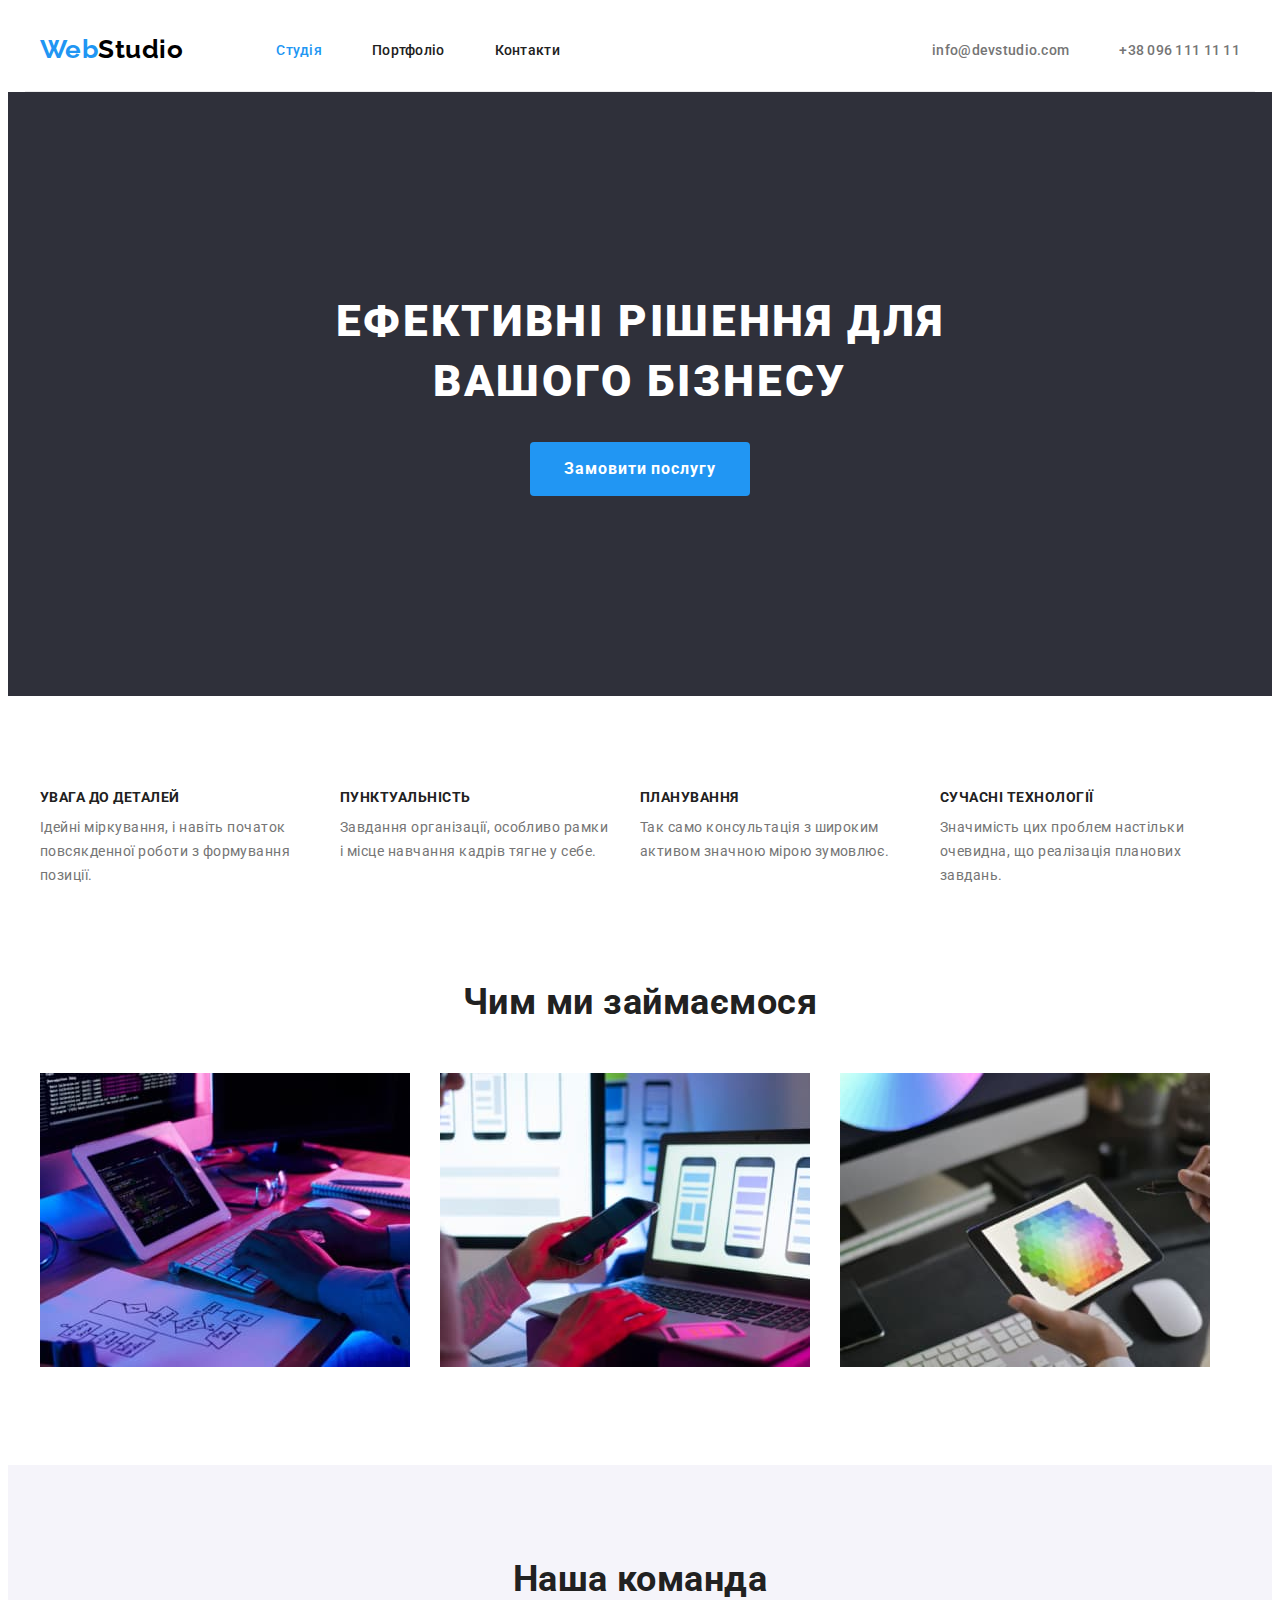
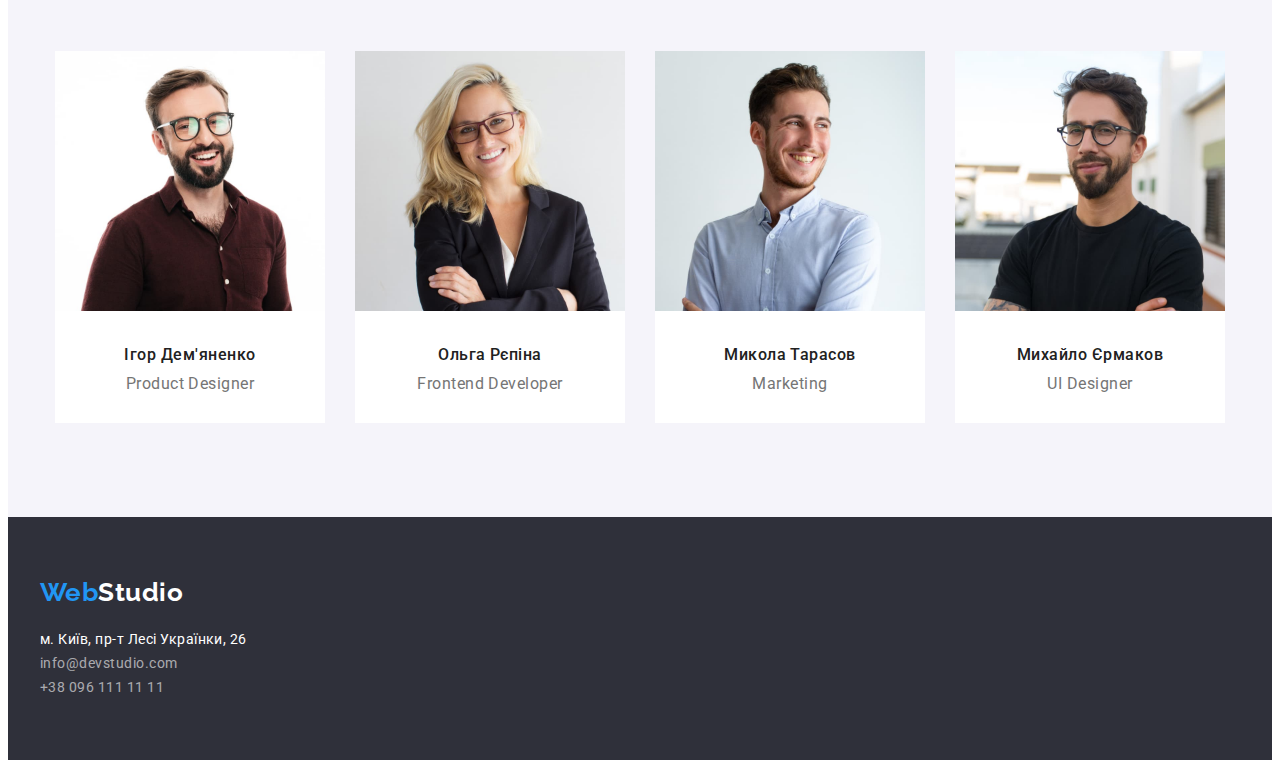
==== index.html @ 96fd56b4 "Summary required" ====
<!DOCTYPE html>
<html lang="uk">
  <head>
    <meta charset="UTF-8" />
    <meta http-equiv="X-UA-Compatible" content="IE=edge" />
    <meta name="viewport" content="width=device-width, initial-scale=1.0" />
    <title>WebStudio</title>
    <link
      href="https://fonts.googleapis.com/css2?family=Raleway:wght@700&family=Roboto:wght@400;500;700;900&display=swap"
      rel="stylesheet"
    />
    <link
      rel="stylesheet"
      href="https://cdnjs.cloudflare.com/ajax/libs/modern-normalize/1.1.0/modern-normalize.min.css"
      integrity="sha512-wpPYUAdjBVSE4KJnH1VR1HeZfpl1ub8YT/NKx4PuQ5NmX2tKuGu6U/JRp5y+Y8XG2tV+wKQpNHVUX03MfMFn9Q=="
      crossorigin="anonymous"
      referrerpolicy="no-referrer"
    />
    <link rel="stylesheet" href="./css/styles.css" />
  </head>
  <body>
    <!-- header -->

    <header class="header">
      <div class="container header-container">
        <a href="/" class="logo" lang="en"> <span class="accent">Web</span>Studio</a>
        <nav>
          <ul class="nav-list">
            <li><a href="/" class="nav-link current">Студія</a></li>
            <li><a href="./portfolio.html" class="nav-link">Портфоліо</a></li>
            <li><a href="#" class="nav-link">Контакти</a></li>
          </ul>
        </nav>
        <ul class="contact">
          <li><a href="mailto:info@devstudio.com" class="contact-link">info@devstudio.com</a></li>
          <li><a href="tel:+380961111111" class="contact-link">+38 096 111 11 11</a></li>
        </ul>
      </div>
    </header>
    <main>
      <!-- hero -->

      <section class="hero">
        <div class="container hero-container">
          <h1 class="hero-title">Ефективні рішення для вашого бізнесу</h1>
          <button type="button" class="button">Замовити послугу</button>
        </div>
      </section>

      <!-- feature  -->

      <section class="section">
        <div class="container feature-container">
          <h2 class="visually-hidden">Наші відмінності</h2>
          <ul class="feature-list">
            <li class="feature-item">
              <h3 class="feature-title">Увага до деталей</h3>
              <p class="feature-text">
                Ідейні міркування, і навіть початок повсякденної роботи з формування позиції.
              </p>
            </li>
            <li class="feature-item">
              <h3 class="feature-title">Пунктуальність</h3>
              <p class="feature-text">
                Завдання організації, особливо рамки і місце навчання кадрів тягне у себе.
              </p>
            </li>
            <li class="feature-item">
              <h3 class="feature-title">Планування</h3>
              <p class="feature-text">
                Так само консультація з широким активом значною мірою зумовлює.
              </p>
            </li>
            <li class="feature-item">
              <h3 class="feature-title">Сучасні технології</h3>
              <p class="feature-text">
                Значимість цих проблем настільки очевидна, що реалізація планових завдань.
              </p>
            </li>
          </ul>
        </div>
      </section>

      <!-- work -->

      <section class="section">
        <div class="container work-container">
          <h2 class="section-title">Чим ми займаємося</h2>
          <ul class="work-list">
            <li class="work-item">
              <img src="./images/img-desktop.jpg" alt="Розробка для десктопів" width="370" />
            </li>
            <li class="work-item">
              <img src="./images/img-smartphone.jpg" alt="Розробка для смартфонів" width="370" />
            </li>
            <li class="work-item">
              <img src="./images/img-tablet.jpg" alt="Розробка для планшетів" width="370" />
            </li>
          </ul>
        </div>
      </section>

      <!-- team -->

      <section class="section team">
        <div class="container team-container">
          <h2 class="section-title">Наша команда</h2>
          <ul class="team-list">
            <li class="team-item">
              <img src="./images/img_demyanenko.jpg" alt="фото" width="270" />
              <div class="item-container">
                <h3 class="team-title">Ігор Дем'яненко</h3>
                <p class="team-text" lang="en">Product Designer</p>
              </div>
            </li>
            <li class="team-item">
              <img src="./images/img_repina.jpg" alt="фото" width="270" />
              <div class="item-container">
                <h3 class="team-title">Ольга Рєпіна</h3>
                <p class="team-text" lang="en">Frontend Developer</p>
              </div>
            </li>
            <li class="team-item">
              <img src="./images/img_tarasov.jpg" alt="фото" width="270" />
              <div class="item-container">
                <h3 class="team-title">Микола Тарасов</h3>
                <p class="team-text" lang="en">Marketing</p>
              </div>
            </li>
            <li class="team-item">
              <img src="./images/img_yermakov.jpg" alt="фото" width="270" />
              <div class="item-container">
                <h3 class="team-title">Михайло Єрмаков</h3>
                <p class="team-text" lang="en">UI Designer</p>
              </div>
            </li>
          </ul>
        </div>
      </section>
    </main>

    <!-- footer -->

    <footer class="footer">
      <div class="container footer-container">
        <a href="/" class="footer-logo" lang="en"> <span class="accent">Web</span>Studio</a>
        <address>
          <ul class="footer-list">
            <li>
              <a
                href="https://goo.gl/maps/69WywQQbBE9aWxEn9"
                target="_blank"
                rel="noreferrer noopener nofollow"
                class="footer-address"
              >
                м. Київ, пр-т Лесі Українки, 26
              </a>
            </li>
            <li><a href="mailto:info@devstudio.com" class="footer-link">info@devstudio.com </a></li>
            <li><a href="tel:+380961111111" class="footer-link">+38 096 111 11 11 </a></li>
          </ul>
        </address>
      </div>
    </footer>
  </body>
</html>
---- css/styles.css ----
:root {
  --primary-text-color: #757575;
  --title-text-color: #212121;
  --accent-color: #2196f3;
  --black-color: #000000;
  --primary-white-color: #ffffff;
  --second-background-color: #f5f4fa;
  --dark-background-color: #2f303a;
  --second-white-color: rgba(255, 255, 255, 0.6);
  --button-hover-color: #188ce8;
}

p,
h1,
h2,
h3,
h4,
h5,
h6 {
  margin: 0;
}

ul,
ol {
  list-style: none;
  margin: 0;
  padding-left: 0;
}

body {
  background-color: var(--primary-white-color);
  color: var(--primary-text-color);
  font-family: 'Roboto', sans-serif;
  letter-spacing: 0.03em;
}

.container {
  width: 1200px;
  padding-left: 15px;
  padding-right: 15px;
  margin: 0 auto;
  /* outline: 2px solid red; */
}

/* --------header-------- */

.header-container {
  display: flex;
  align-items: center;
  border-bottom: 1px solid #ececec;
}

.logo {
  color: var(--black-color);
  font-family: 'Raleway', sans-serif;
  font-weight: 700;
  font-size: 26px;
  line-height: 1.19;
  text-decoration: none;
  margin-right: 93px;
}

.accent {
  color: var(--accent-color);
}

.nav-list {
  display: flex;
  margin-right: 344px;
  gap: 50px;
  padding: 32px 0;
}

.nav-list .current {
  color: var(--accent-color);
}

.nav-link {
  color: var(--title-text-color);
  font-weight: 500;
  font-size: 14px;
  line-height: 1.14;
  letter-spacing: 0.02em;
  text-decoration: none;
}

.nav-link:hover,
.nav-link:focus {
  color: var(--accent-color);
}

.contact {
  display: flex;
  margin-left: auto;
  gap: 50px;
  padding: 32px 0;
}

.contact-link {
  color: var(--primary-text-color);
  font-weight: 500;
  font-size: 14px;
  line-height: 1.14;
  letter-spacing: 0.02em;
  text-decoration: none;
}

.contact-link:hover,
.contact-link:focus {
  color: var(--accent-color);
}

/* --------hero----------- */

.hero {
  background-color: var(--dark-background-color);
}

.hero-container {
  display: flex;
  flex-direction: column;
  padding-top: 200px;
  padding-bottom: 200px;
}

.hero-title {
  color: var(--primary-white-color);
  font-weight: 900;
  font-size: 44px;
  line-height: 1.36;
  text-align: center;
  letter-spacing: 0.06em;
  text-transform: uppercase;
  margin: 0 auto;
  margin-bottom: 30px;
  width: 696px;
}

.button {
  display: inline-block;
  color: var(--primary-white-color);
  background-color: var(--accent-color);
  font-family: inherit;
  font-weight: 700;
  font-size: 16px;
  line-height: 1.88;
  border-color: transparent;
  border-radius: 4px;
  letter-spacing: 0.06em;
  cursor: pointer;
  padding: 10px 32px;
  min-width: 216px;
  text-align: center;
  margin: 0 auto;
}

.button:hover,
.button:focus {
  background-color: var(--button-hover-color);
}

/* --------feature---------- */

.feature-container {
  display: flex;
  padding-top: 94px;
  padding-bottom: 47px;
}

.visually-hidden {
  position: absolute;
  white-space: nowrap;
  width: 1px;
  height: 1px;
  overflow: hidden;
  border: 0;
  padding: 0;
  clip: rect(0 0 0 0);
  clip-path: inset(50%);
  margin: -1px;
}

.feature-list {
  display: flex;
  gap: 30px;
}

.feature-item {
  width: 270px;
}

.feature-title {
  color: var(--title-text-color);
  font-weight: 700;
  font-size: 14px;
  line-height: 1.14;
  text-transform: uppercase;
  margin-bottom: 10px;
}

.feature-text {
  font-size: 14px;
  line-height: 1.71;
}

/* ----------work------------ */

.work-container {
  padding-top: 47px;
  padding-bottom: 94px;
}
.section-title {
  color: var(--title-text-color);
  font-weight: 700;
  font-size: 36px;
  line-height: 1.16;
  text-align: center;
  margin-bottom: 50px;
}

.work-list {
  display: flex;
  gap: 30px;
}

.work-item {
  width: calc((100%-60px) / 3);
}

/* -----------team----------- */

.team-container {
  padding-top: 94px;
  padding-bottom: 94px;
}
.team-list {
  display: flex;
  gap: 30px;
  justify-content: center;
}

.team {
  background-color: var(--second-background-color);
}

.team-item {
  background-color: var(--primary-white-color);
  width: calc((100%-90px) / 4);
}

.team-title {
  color: var(--title-text-color);
  font-weight: 500;
  font-size: 16px;
  line-height: 1.19;
  margin-bottom: 10px;
}

.team-text {
  font-size: 16px;
  line-height: 1.19;
}

.item-container {
  text-align: center;
  padding-top: 30px;
  padding-bottom: 30px;
}

/* -----------footer------------ */

.footer {
  background-color: var(--dark-background-color);
}

.footer-container {
  padding-top: 60px;
  padding-bottom: 60px;
}

.footer-logo {
  color: var(--primary-white-color);
  font-family: Raleway, sans-serif;
  font-weight: 700;
  font-size: 26px;
  line-height: 1.19;
  text-decoration: none;
}

.footer-list {
  margin-top: 20px;
}

.footer-address {
  color: var(--primary-white-color);
  font-style: normal;
  font-size: 14px;
  line-height: 1.71;
  text-decoration: none;
}

.footer-address:hover,
.footer-address:focus {
  color: var(--accent-color);
}

.footer-link {
  color: var(--second-white-color);
  font-style: normal;
  font-size: 14px;
  line-height: 1.71;
  text-decoration: none;
}

.footer-link:hover,
.footer-link:focus {
  color: var(--accent-color);
}

/* ------------ portfolio ------------- */

.portfolio-container {
  padding-top: 94px;
  padding-bottom: 94px;
}

.portfolio-list {
  display: flex;
  justify-content: center;
  gap: 8px;
  margin-bottom: 34px;
}

.portfolio-button {
  display: inline-block;
  color: var(--title-text-color);
  background-color: var(--second-background-color);
  font-family: inherit;
  font-weight: 500;
  font-size: 16px;
  line-height: 1.62;
  border-color: transparent;
  border-radius: 4px;
  cursor: pointer;
  padding: 6px 22px;
  text-align: center;
  min-width: 73;
}

.portfolio-button:hover,
.portfolio-button:focus {
  color: var(--primary-white-color);
  background-color: var(--accent-color);
}

.project-list {
  display: flex;
  flex-wrap: wrap;
  gap: 30px;
}

.project-link {
  text-decoration: none;
  color: inherit;
  width: calc((100%-60px) / 3);
}

.project-container {
  padding-top: 20px;
  padding-bottom: 20px;
  border-right: 1px solid #eeeeee;
  border-bottom: 1px solid #eeeeee;
  border-left: 1px solid #eeeeee;
}
.project-title {
  color: var(--title-text-color);
  font-weight: 700;
  font-size: 18px;
  line-height: 2;
  letter-spacing: 0.06em;
}

.project-text {
  font-size: 16px;
  line-height: 1.88;
}
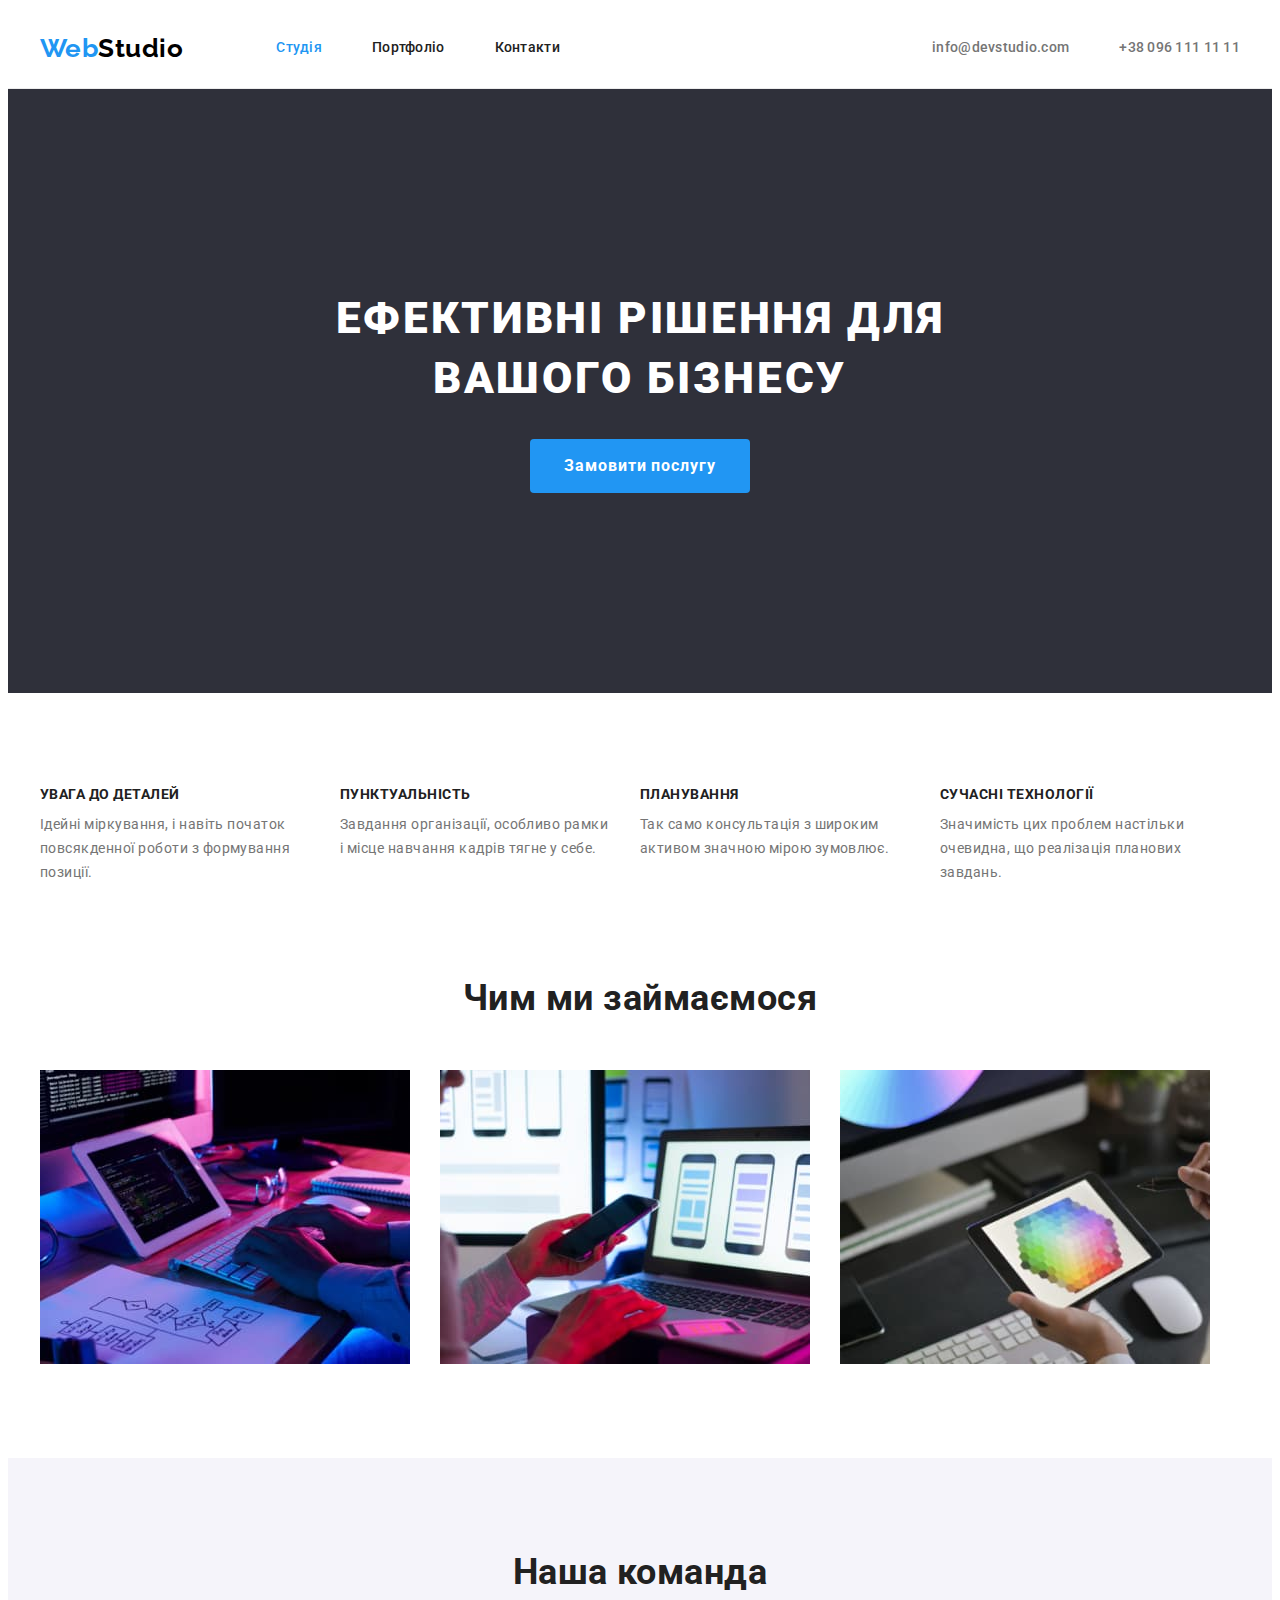
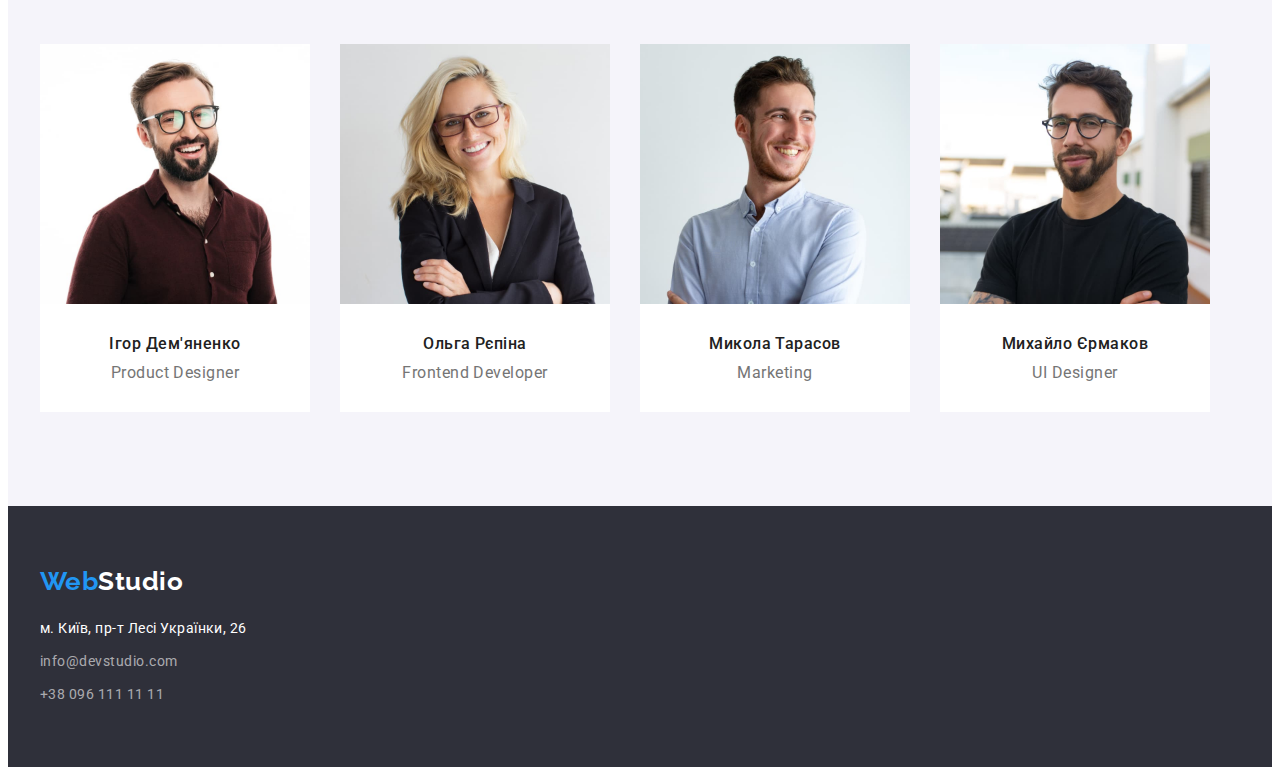
==== commit 3a6ff5fe: "Summary" ====
--- a/index.html
+++ b/index.html
@@ -41,7 +41,7 @@
       <!-- hero -->
 
       <section class="hero">
-        <div class="container hero-container">
+        <div class="container">
           <h1 class="hero-title">Ефективні рішення для вашого бізнесу</h1>
           <button type="button" class="button">Замовити послугу</button>
         </div>
@@ -49,8 +49,8 @@
 
       <!-- feature  -->
 
-      <section class="section">
-        <div class="container feature-container">
+      <section class="feature-section">
+        <div class="container">
           <h2 class="visually-hidden">Наші відмінності</h2>
           <ul class="feature-list">
             <li class="feature-item">
@@ -83,8 +83,8 @@
 
       <!-- work -->
 
-      <section class="section">
-        <div class="container work-container">
+      <section class="work-section">
+        <div class="container">
           <h2 class="section-title">Чим ми займаємося</h2>
           <ul class="work-list">
             <li class="work-item">
@@ -103,7 +103,7 @@
       <!-- team -->
 
       <section class="section team">
-        <div class="container team-container">
+        <div class="container">
           <h2 class="section-title">Наша команда</h2>
           <ul class="team-list">
             <li class="team-item">
@@ -142,11 +142,11 @@
     <!-- footer -->
 
     <footer class="footer">
-      <div class="container footer-container">
+      <div class="container">
         <a href="/" class="footer-logo" lang="en"> <span class="accent">Web</span>Studio</a>
         <address>
           <ul class="footer-list">
-            <li>
+            <li class="footer-item">
               <a
                 href="https://goo.gl/maps/69WywQQbBE9aWxEn9"
                 target="_blank"
@@ -156,8 +156,12 @@
                 м. Київ, пр-т Лесі Українки, 26
               </a>
             </li>
-            <li><a href="mailto:info@devstudio.com" class="footer-link">info@devstudio.com </a></li>
-            <li><a href="tel:+380961111111" class="footer-link">+38 096 111 11 11 </a></li>
+            <li class="footer-item">
+              <a href="mailto:info@devstudio.com" class="footer-link">info@devstudio.com </a>
+            </li>
+            <li class="footer-item">
+              <a href="tel:+380961111111" class="footer-link">+38 096 111 11 11 </a>
+            </li>
           </ul>
         </address>
       </div>
--- a/css/styles.css
+++ b/css/styles.css
@@ -44,10 +44,13 @@
 
 /* --------header-------- */
 
+.header {
+  border-bottom: 1px solid #ececec;
+}
+
 .header-container {
   display: flex;
   align-items: center;
-  border-bottom: 1px solid #ececec;
 }
 
 .logo {
@@ -66,9 +69,7 @@
 
 .nav-list {
   display: flex;
-  margin-right: 344px;
   gap: 50px;
-  padding: 32px 0;
 }
 
 .nav-list .current {
@@ -76,12 +77,14 @@
 }
 
 .nav-link {
+  display: block;
   color: var(--title-text-color);
   font-weight: 500;
   font-size: 14px;
   line-height: 1.14;
   letter-spacing: 0.02em;
   text-decoration: none;
+  padding: 32px 0;
 }
 
 .nav-link:hover,
@@ -93,16 +96,17 @@
   display: flex;
   margin-left: auto;
   gap: 50px;
-  padding: 32px 0;
 }
 
 .contact-link {
+  display: block;
   color: var(--primary-text-color);
   font-weight: 500;
   font-size: 14px;
   line-height: 1.14;
   letter-spacing: 0.02em;
   text-decoration: none;
+  padding: 32px 0;
 }
 
 .contact-link:hover,
@@ -114,11 +118,7 @@
 
 .hero {
   background-color: var(--dark-background-color);
-}
-
-.hero-container {
-  display: flex;
-  flex-direction: column;
+  text-align: center;
   padding-top: 200px;
   padding-bottom: 200px;
 }
@@ -137,7 +137,6 @@
 }
 
 .button {
-  display: inline-block;
   color: var(--primary-white-color);
   background-color: var(--accent-color);
   font-family: inherit;
@@ -149,9 +148,6 @@
   letter-spacing: 0.06em;
   cursor: pointer;
   padding: 10px 32px;
-  min-width: 216px;
-  text-align: center;
-  margin: 0 auto;
 }
 
 .button:hover,
@@ -161,8 +157,7 @@
 
 /* --------feature---------- */
 
-.feature-container {
-  display: flex;
+.feature-section {
   padding-top: 94px;
   padding-bottom: 47px;
 }
@@ -205,7 +200,7 @@
 
 /* ----------work------------ */
 
-.work-container {
+.work-section {
   padding-top: 47px;
   padding-bottom: 94px;
 }
@@ -227,16 +222,20 @@
   width: calc((100%-60px) / 3);
 }
 
+img {
+  display: block;
+  max-width: 100%;
+}
+
 /* -----------team----------- */
 
-.team-container {
+.section {
   padding-top: 94px;
   padding-bottom: 94px;
 }
 .team-list {
   display: flex;
   gap: 30px;
-  justify-content: center;
 }
 
 .team {
@@ -271,24 +270,19 @@
 
 .footer {
   background-color: var(--dark-background-color);
-}
-
-.footer-container {
   padding-top: 60px;
   padding-bottom: 60px;
 }
 
 .footer-logo {
+  display: block;
   color: var(--primary-white-color);
   font-family: Raleway, sans-serif;
   font-weight: 700;
   font-size: 26px;
   line-height: 1.19;
   text-decoration: none;
-}
-
-.footer-list {
-  margin-top: 20px;
+  margin-bottom: 20px;
 }
 
 .footer-address {
@@ -317,22 +311,19 @@
   color: var(--accent-color);
 }
 
+.footer-item:not(:last-child) {
+  margin-bottom: 9px;
+}
 /* ------------ portfolio ------------- */
-
-.portfolio-container {
-  padding-top: 94px;
-  padding-bottom: 94px;
-}
 
 .portfolio-list {
   display: flex;
   justify-content: center;
   gap: 8px;
-  margin-bottom: 34px;
+  margin-bottom: 50px;
 }
 
 .portfolio-button {
-  display: inline-block;
   color: var(--title-text-color);
   background-color: var(--second-background-color);
   font-family: inherit;
@@ -343,7 +334,6 @@
   border-radius: 4px;
   cursor: pointer;
   padding: 6px 22px;
-  text-align: center;
   min-width: 73;
 }
 
@@ -366,12 +356,12 @@
 }
 
 .project-container {
-  padding-top: 20px;
-  padding-bottom: 20px;
+  padding: 20px 24px;
   border-right: 1px solid #eeeeee;
   border-bottom: 1px solid #eeeeee;
   border-left: 1px solid #eeeeee;
 }
+
 .project-title {
   color: var(--title-text-color);
   font-weight: 700;
